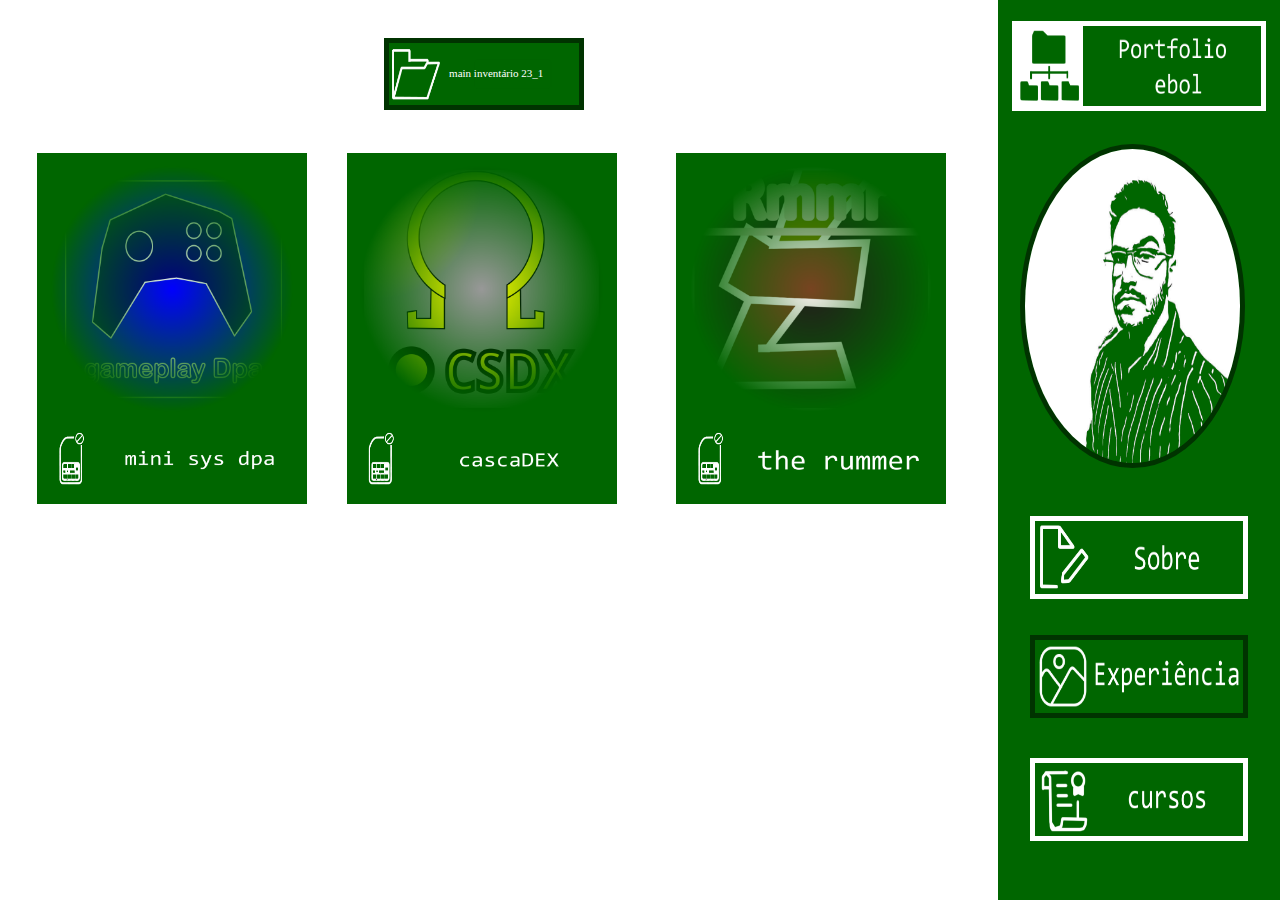
==== no1verde/oldie/pem/mi_1/index.html @ 61961867 "the rummer add" ====
<!DOCTYPE html>
<html>

	<head>
			<!-- estilo  -->
			<link rel="stylesheet" href="./style.css"/>
			<link rel="icon" 
      type="image/png" 
      href="../img_geral/favicon/fav.png"/>
		<!-- /estilo -->
	
		<!--  basico -->
			<title> Inv 23_1 </title>
			<meta name="viewport" content="width=device-width, initial-scale=1.0">
		<!-- /basico -->
	</head>
	<body>
		<div id="side1-PC">
			
			<div id="box-link-5-PC">

				<div id="box-img-9-PC">
					<img id="img-PC" src="../img_geral/pastas/ppe.png"/>	
				</div>

				<div id="box-texto-10-PC">
					<img id="img-2-PC" src="../img_geral/main_inv_23_1_text.svg"/>	
				</div>	
			</div>

			<a href="https://github.com/abel8260/plugin-mini-sys-dpa">
				<div id="box-1">
					<div id="title-img">
						<img id="img-PC" src="../img_geral/gdpa_greenslice.png"/>
					</div>

					<div id="icon-img">
						<img id="img-PC" src="../img_geral/content/novwchip.png"/>
					</div>

					<div id="about-img">
						<img id="img-2-PC" src="../img_geral/mini_sys_dpa_txt.png"/>
                    </div>
				</div>
			</a>

			<a href="https://github.com/abel8260/cascaDEX">
				<div id="box-2">
					<div id="title-img">
						<img id="img-PC" src="../img_geral/csdx_greenslice.png"/>
					</div>

					<div id="icon-img">
						<img id="img-PC" src="../img_geral/content/novwchip.png"/>
					</div>

					<div id="about-img">
						<img id="img-2-PC" src="../img_geral/csdx_greenslice_text.png"/>
                    </div>
				</div>
			</a>
			
			<a href="https://github.com/abel8260/Rummer--full">
				<div id="box-3">
					<div id="title-img">
						<img id="img-PC" src="../img_geral/the_rummer.png"/>
					</div>

					<div id="icon-img">
						<img id="img-PC" src="../img_geral/content/novwchip.png"/>
					</div>

					<div id="about-img">
					<img id="img-2-PC" src="../img_geral/the-rummer-txt.png"/>
                    </div>
				</div>
			</a>
		</div>
    
		<div id="side2-PC">
			<a href="../home/index.html">
			 
				<div id="title-link-PC">
					 <div style="background-color: white;" id="box-img-1-PC">
						<img id="img-PC" src="../img_geral/home/fav.png"/>	
					 </div>

					 <div id="box-texto-2-PC">
						<img id="img-2-PC" src="../img_geral/port-txt.png"/>
					 </div>				
				</div>
			</a>
			


			<img id="cross-perfil-PC" src="../img_geral/IMG.png"/>

			<div id="letter-box-PC">
				<a href="../home/index.html">
				     <div id="box-link-1-PC">

						 <div id="box-img-1-PC">
							<img id="img-PC" src="../img_geral/home/sobre.png"/>	
						 </div>

						 <div id="box-texto-2-PC">
							<img id="img-2-PC" src="../img_geral/sobre-txt.png"/>	
						 </div>	
					 </div>
				</a>

				<a href="../prontos/index.html">
	                <div id="box-link-2-PC">
						 <div id="box-img-3-PC">
							<img id="img-PC" src="../img_geral/home/design.png"/>	
						 </div>
						
						 <div id="box-texto-4-PC">
							<img id="img-2-PC" src="../img_geral/xp-txt.png"/>	
						 </div>
					</div>
				</a>

                <a href="../edu/index.html">
	                <div id="box-link-3-PC">
						 <div id="box-img-5-PC">
							<img id="img-PC" src="../img_geral/home/edu.png"/>	
						 </div>

						 <div id="box-texto-6-PC">
							<img id="img-2-PC" src="../img_geral/edu-txt.png"/>	
						 </div>
					</div>
                </a>
            </div>
        

        </div>

	</body>



</html>
---- no1verde/oldie/pem/mi_1/style.css ----
*{
	margin:0;
	padding:0;
	font-family: 'Inconsolata', monospace; 
	box-sizing:border-box; 
}

html, body{
	height:100%;
}

a{

	text-decoration:none; 

} 

#side2-PC{
	background-color:#006600; 
	float: left;
	display:inline-block;  
	width:22%;
	height:100%;
	position:absolute;
	left: 78%;
	top:0%;

}

#side1-PC{
	background-color: white; 
	float: left;
	display:inline-block;  
	width:78%;
	height:100%;
	position:absolute;
	left: 0%;
	top:0%;
	overflow-y: scroll;
}

#title-link-PC{
	background-color: black ;
    position:absolute;
	top:2.3%;
	left:5%;
	width:90%;
	height:10%;
    border: 5px solid white;
}


#cross-perfil-PC{

	border: 5px solid #003300;
	border-radius:50%; 
	position:absolute;
	top:16%;
	left:7.5%;
	width:80%;
	height:36%;

}

#letter-box-PC{

    position:absolute;
	top:55.2%;
	left:7%;
	width:86%;
	height:42%;

}

#box-link-1-PC{

	background-color: black ;
    position:absolute;
	top:5%;
	left:5%;
	width:90%;
	height:22%;
    border: 5px solid white;


}


#box-img-1-PC{

	background-color: #006600 ;
    position:absolute;
	top:0%;
	left:0%;
	width:27%;
	height: 100%;
    
}


#box-texto-2-PC{

	background-color: #006600 ;
    position:absolute;
	top:0%;
	left:27%;
	width:73%;
	height: 100%;

}


#box-link-2-PC{

	background-color: black ;
    position:absolute;
	top:36.5%;
	left:5%;
	width:90%;
	height:22%;
    border: 5px solid #003300;
	
}

#box-img-3-PC{

	background-color: #006600 ;
    position:absolute;
	top:0%;
	left:0%;
	width:27%;
	height: 100%;
    
}

#box-texto-4-PC{

	background-color: #006600 ;
    position:absolute;
	top:0%;
	left:27%;
	width:73%;
	height: 100%;

}

#box-link-3-PC{

	background-color: black ;
    position:absolute;
	top:69%;
	left:5%;
	width:90%;
	height:22%;
    border: 5px solid white;

}

#box-img-5-PC{

	background-color: #006600 ;
    position:absolute;
	top:0%;
	left:0%;
	width:27%;
	height: 100%;
    
}

#box-texto-6-PC{

	background-color: #006600 ;
    position:absolute;
	top:0%;
	left:27%;
	width:73%;
	height: 100%;

}



#box-link-4-PC{

	background-color: black ;
    position:absolute;
	top:89%;
	left:79%;
	width:20%;
	height:8%;
    border: 5px solid #003300;

}


#box-img-7-PC{

	background-color: #006600 ;
    position:absolute;
	top:0%;
	left:0%;
	width:27%;
	height: 100%;
    
}

#box-texto-8-PC{

	background-color: #006600 ;
    position:absolute;
	top:0%;
	left:27%;
	width:73%;
	height: 100%;

}


#img-PC{


    position:absolute;
	top:0%;
	left:0%;
	width:100%;
	height: 100%;


}
#img-2-PC{


    position:absolute;
	top:0%;
	left:0%;
	width:100%;
	height: 100%;


}

#box-link-1-PC:hover , #box-link-2-PC:hover, #box-link-3-PC:hover, #title-link-PC:hover{
border: 5px solid #003300;
}
#box-link-4-PC:hover, #box-1:hover, #box-2:hover, #box-3:hover, #box-4:hover, #box-5:hover, #box-6:hover,#box-7:hover, #box-8:hover, #box-9:hover{
	width:30%;
    height:30%;
    border: 5px solid black;
}




#box-link-5-PC{

	background-color: black ;
    position:absolute;
	top:4.2%;
	left:38.5%;
	width:20%;
	height:8%;
    border: 5px solid #003300;	

}

#box-img-9-PC{

	background-color: #006600 ;
    position:absolute;
	top:0%;
	left:0%;
	width:27%;
	height: 100%;	

}

#box-texto-10-PC{

	background-color: #006600 ;
    position:absolute;
	top:0%;
	left:27%;
	width:73%;
	height: 100%;

}







#box-1{
	position: absolute;
	margin-left:1.75%;
	top:17%;
    width:27%;
    height:39%;
    left:2%;
    background-color: #006600; 
    min-width:207px; 
}



#box-2{
	position: absolute;
	margin-left:1.75%;
	top:17%;
    width:27%;
    height:39%;
    background-color: #006600;
    left:33%; 
    min-width:207px; 
}


#box-3{
	position: absolute;
	margin-left:1.75%;
	top:17%;
    width:27%;
    height:39%;
    background-color: #006600;
    left:66%; 
    min-width:207px; 
}

#box-4{
	position: absolute;
	margin-left:1.75%;
	top:58%;
    width:27%;
    height:39%;
    background-color: #006600;
    left:2%; 
    min-width:207px; 
}

#box-5{
	position: absolute;
	margin-left:1.75%;
	top:58%;
    width:27%;
    height:39%;
    background-color: #006600;
    left:33%; 
    min-width:207px; 
}

#box-6{
	position: absolute;
	margin-left:1.75%;
	top:58%;
    width:27%;
    height:39%;
    background-color: #006600;
    left:66%;
    min-width:207px; 
}

#box-7{
	position: absolute;
	margin-left:1.75%;
	top:99%;
    width:27%;
    height:39%;
    background-color: #006600;
    left:2%;
    min-width:207px; 
}

#box-8{
	position: absolute;
	margin-left:1.75%;
	top:99%;
    width:27%;
    height:39%;
    background-color: #006600;
    left:33%;
    min-width:207px; 
}

#box-9{
	position: absolute;
	margin-left:1.75%;
	top:99%;
    width:27%;
    height:39%;
    background-color: #006600;
    left:66%;
    min-width:207px; 
}

#title-img{

	position: absolute;
	margin-left:5%;
	margin-top:5%;
    width:90%;
    height:70%;
    background-color: #006600; 

}

#icon-img{

	position: absolute;
	margin-left:5%;
	margin-top:1.5%;
    width:15%;
    height:16.5%;
    top:78%;
    background-color: #006600; 

}

#about-img{

	position: absolute;
	margin-left:5%;
	margin-top:1.5%;
    width:68.6%;
    height:16.5%;
    top:78%;
    left:21%;
    background-color: #006600; 
	
}



@media screen and (max-width: 762px) {


	#side1-PC{
	
		display:block;
		top:0%;
		width:100%;
	}

	#side2-PC{
	
		display:block;
		top:100%;
		left:0%;
		width:100%;
	}

    #box-1{

    min-width:207px;
    left:13px; 
    
    }
}

@media screen and (max-width: 962px) {

	#box-1{
		left:2.5%;
	}

	#box-2{
	    left:51.8%;
	}

	#box-3{
		top:58%;
	    left:2.5%; 
	    
	}
    
    #box-4{
		top:58%;
	    left:51.8%; 
	    
	}

	#box-5{
		top:99%;
	    left:2.5%; 
	    
	}
    
    #box-6{
		top:99%;
	    left:51.8%; 
	    
	}

	#box-7{
		top:140%;
	    left:2.5%; 
	    
	}
    
    #box-8{
		top:140%;
	    left:51.8%; 
	    
	}
    
    #box-9{
		top:181%;
	    left:2.5%; 
	    margin-bottom: 2%; 
	}

}

@media screen and (max-width: 400px) {

	#box-1{
		left:20.5%;
	}
	#box-2{
		top:58%;
	    left:20.5%;
	}
	#box-3{
		top:99.5%;
	    left:20.5%; 
	    
	}

	#box-4{
		top:141%;
	    left:20.5%; 
	    
	}
	#box-5{
		top:182.5%;
		left:20.5%;
	}
	#box-6{
		top:224%;
	    left:20.5%;
	}
	#box-7{
		top:265.5%;
	    left:20.5%; 
	    
	}

	#box-8{
		top:307%;
	    left:20.5%; 
	    
	}

	#box-9{
		top:348.5%;
	    left:20.5%; 
	    
	}
	#box-link-5-PC{
		  
		left:40%;
	}

	#side2-PC{
	
		display:block;
		top:100.5%;
		left:0%;
		width:100%;
	}

}
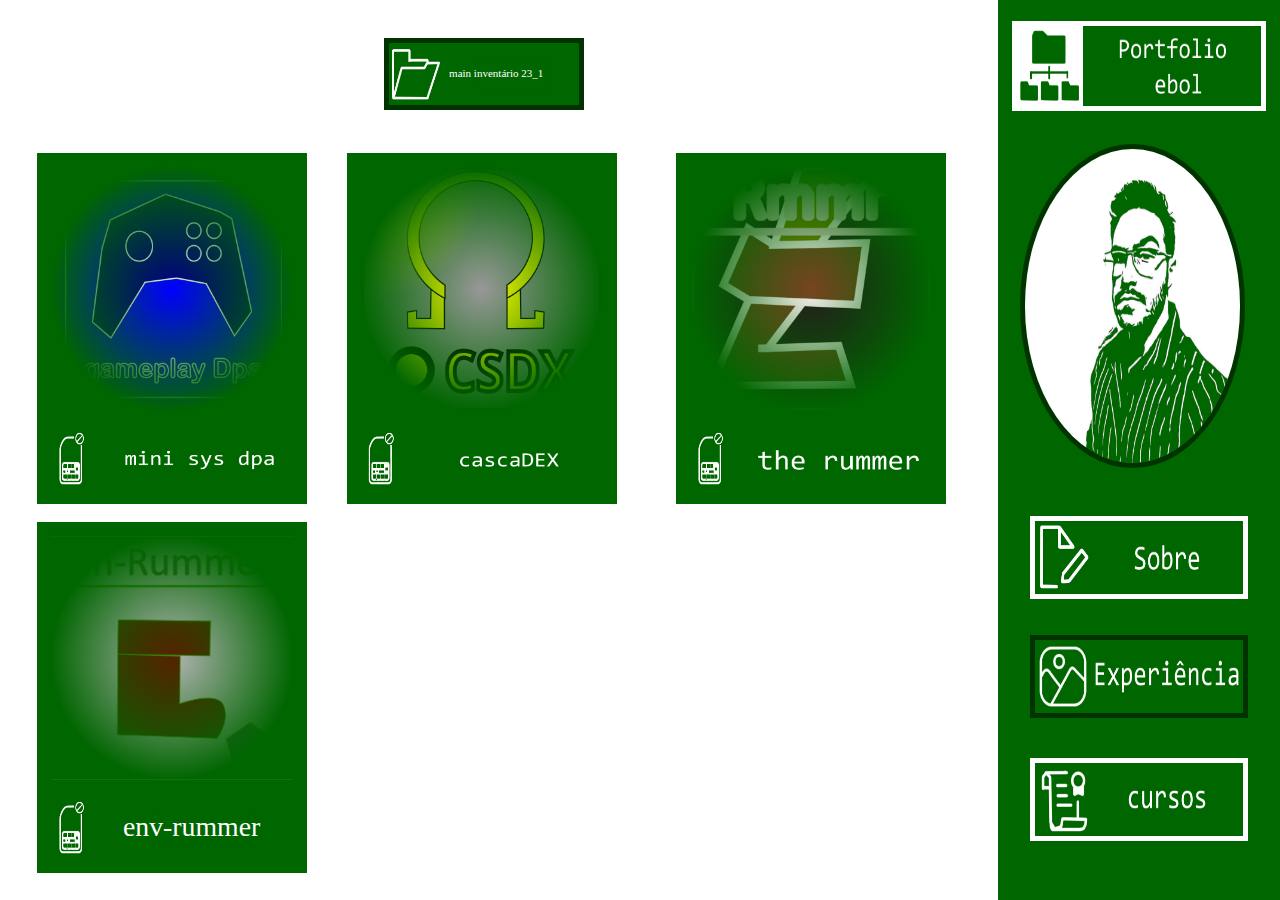
==== commit 4cdd03de: "env_rummer_add" ====
--- a/no1verde/oldie/pem/mi_1/index.html
+++ b/no1verde/oldie/pem/mi_1/index.html
@@ -75,6 +75,21 @@
                     </div>
 				</div>
 			</a>
+			<a href="https://github.com/abel8260/env-rmmr">
+				<div id="box-4">
+					<div id="title-img">
+						<img id="img-PC" src="../img_geral/env_rummer.svg"/>
+					</div>
+
+					<div id="icon-img">
+						<img id="img-PC" src="../img_geral/content/novwchip.png"/>
+					</div>
+
+					<div id="about-img">
+					<img id="img-2-PC" src="../img_geral/env_rummer_txt.svg"/>
+                    </div>
+				</div>
+			</a>
 		</div>
     
 		<div id="side2-PC">
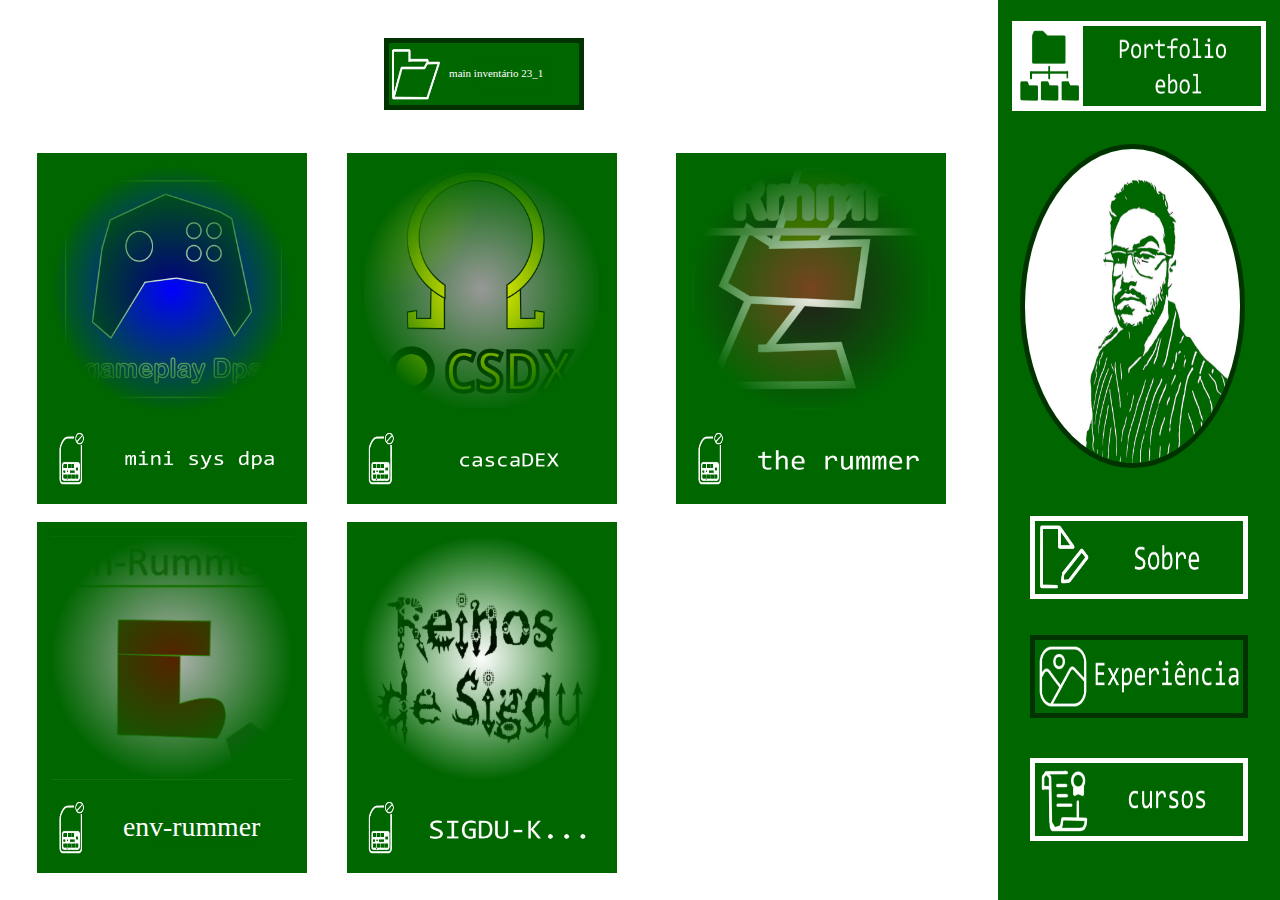
==== commit 427886dc: "update sigdu kingdom added" ====
--- a/no1verde/oldie/pem/mi_1/index.html
+++ b/no1verde/oldie/pem/mi_1/index.html
@@ -90,6 +90,21 @@
                     </div>
 				</div>
 			</a>
+			<a href="https://github.com/abel8260/forum">
+				<div id="box-5">
+					<div id="title-img">
+						<img id="img-PC" src="../img_geral/SK_IMG.png"/>
+					</div>
+
+					<div id="icon-img">
+						<img id="img-PC" src="../img_geral/content/novwchip.png"/>
+					</div>
+
+					<div id="about-img">
+					<img id="img-2-PC" src="../img_geral/sigdu-kingdom_text.png"/>
+                    </div>
+				</div>
+			</a>
 		</div>
     
 		<div id="side2-PC">
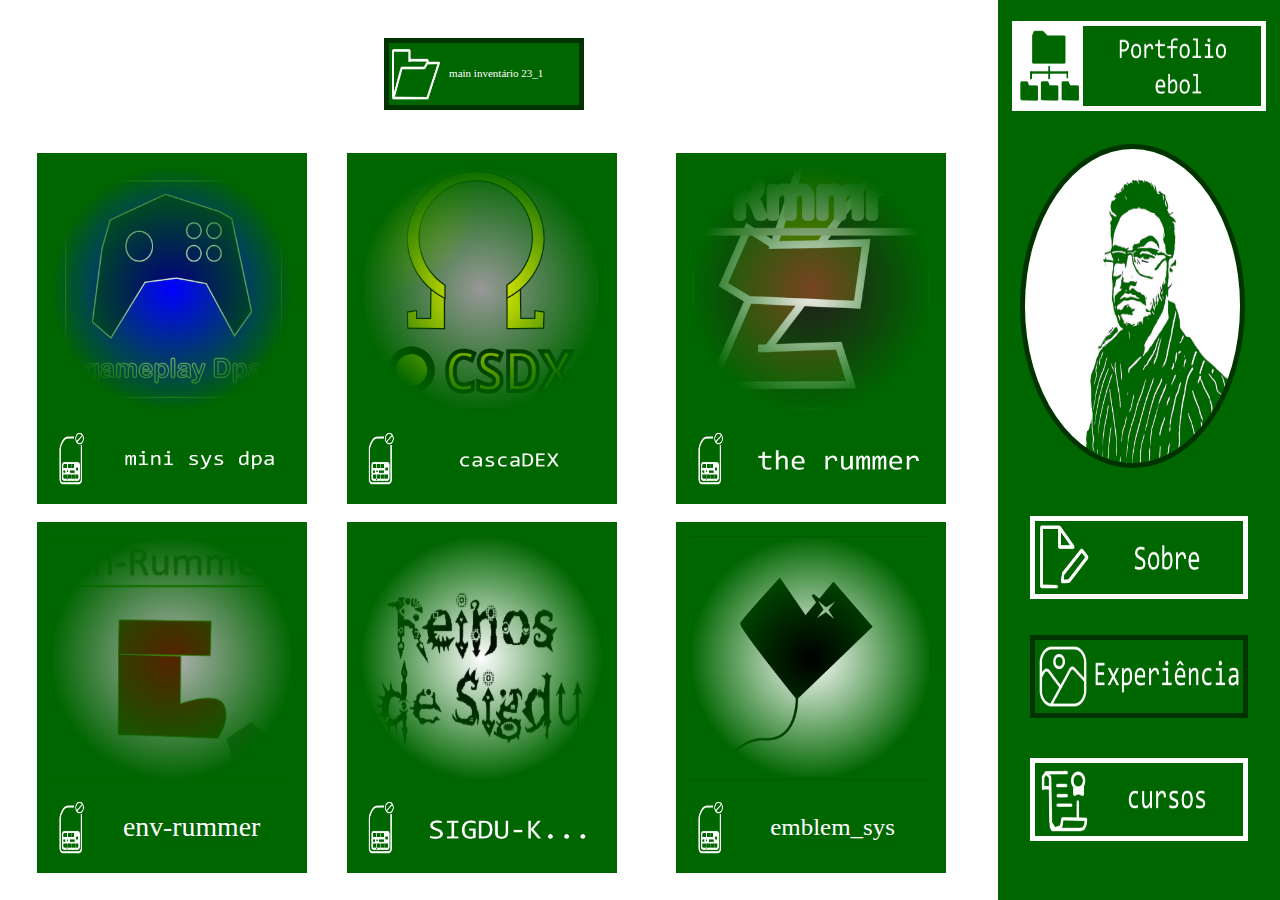
==== commit b3f0eec3: "wesio_2 add" ====
--- a/no1verde/oldie/pem/mi_1/index.html
+++ b/no1verde/oldie/pem/mi_1/index.html
@@ -105,6 +105,21 @@
                     </div>
 				</div>
 			</a>
+			<a href="https://github.com/abel8260/wesio-2">
+				<div id="box-6">
+					<div id="title-img">
+						<img id="img-PC" src="../img_geral/wesio_2.svg"/>
+					</div>
+
+					<div id="icon-img">
+						<img id="img-PC" src="../img_geral/content/novwchip.png"/>
+					</div>
+
+					<div id="about-img">
+						<img id="img-2-PC" src="../img_geral/emblem_sys_txt.svg"/>
+                    </div>
+				</div>
+			</a>
 		</div>
     
 		<div id="side2-PC">
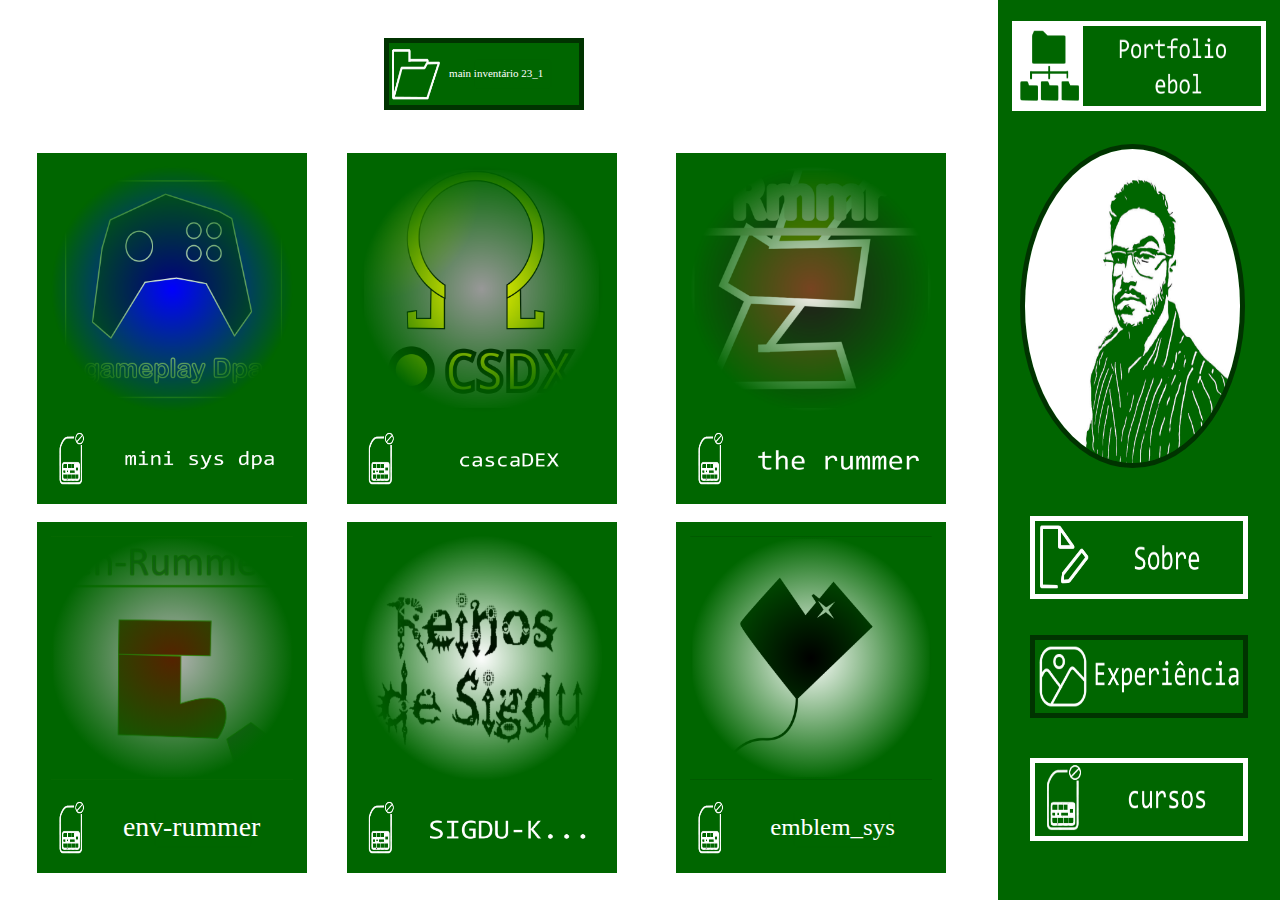
==== commit 5e52208e: "edu changed" ====
--- a/no1verde/oldie/pem/mi_1/index.html
+++ b/no1verde/oldie/pem/mi_1/index.html
@@ -166,10 +166,10 @@
 					</div>
 				</a>
 
-                <a href="../edu/index.html">
+                <a href="#">
 	                <div id="box-link-3-PC">
 						 <div id="box-img-5-PC">
-							<img id="img-PC" src="../img_geral/home/edu.png"/>	
+							<img id="img-PC" src="../img_geral/content/novwchip.png"/>	
 						 </div>
 
 						 <div id="box-texto-6-PC">
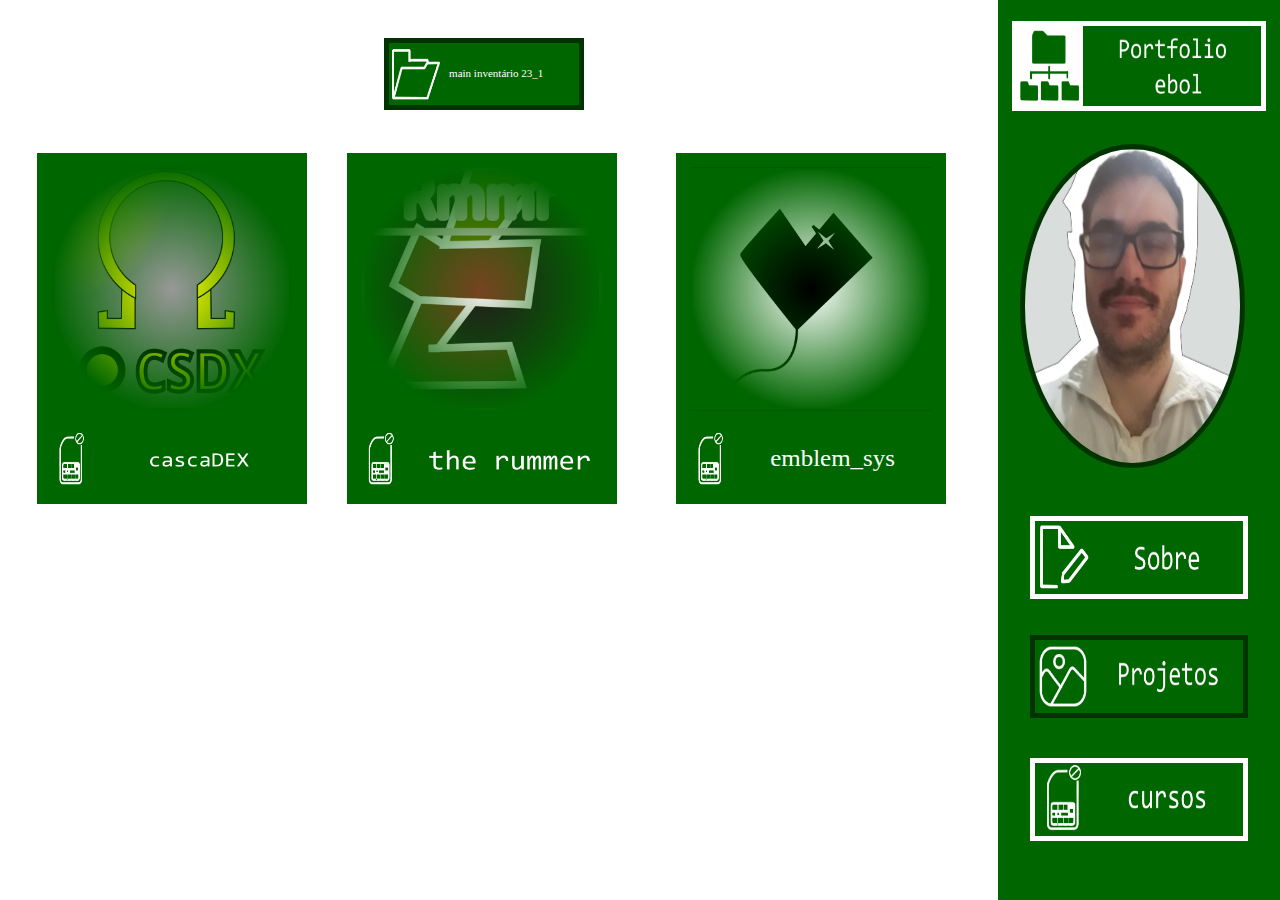
==== commit c11afe58: "Add files via upload" ====
--- a/no1verde/oldie/pem/mi_1/index.html
+++ b/no1verde/oldie/pem/mi_1/index.html
@@ -1,189 +1,146 @@
-<!DOCTYPE html>
-<html>
-
-	<head>
-			<!-- estilo  -->
-			<link rel="stylesheet" href="./style.css"/>
-			<link rel="icon" 
-      type="image/png" 
-      href="../img_geral/favicon/fav.png"/>
-		<!-- /estilo -->
-	
-		<!--  basico -->
-			<title> Inv 23_1 </title>
-			<meta name="viewport" content="width=device-width, initial-scale=1.0">
-		<!-- /basico -->
-	</head>
-	<body>
-		<div id="side1-PC">
-			
-			<div id="box-link-5-PC">
-
-				<div id="box-img-9-PC">
-					<img id="img-PC" src="../img_geral/pastas/ppe.png"/>	
-				</div>
-
-				<div id="box-texto-10-PC">
-					<img id="img-2-PC" src="../img_geral/main_inv_23_1_text.svg"/>	
-				</div>	
-			</div>
-
-			<a href="https://github.com/abel8260/plugin-mini-sys-dpa">
-				<div id="box-1">
-					<div id="title-img">
-						<img id="img-PC" src="../img_geral/gdpa_greenslice.png"/>
-					</div>
-
-					<div id="icon-img">
-						<img id="img-PC" src="../img_geral/content/novwchip.png"/>
-					</div>
-
-					<div id="about-img">
-						<img id="img-2-PC" src="../img_geral/mini_sys_dpa_txt.png"/>
-                    </div>
-				</div>
-			</a>
-
-			<a href="https://github.com/abel8260/cascaDEX">
-				<div id="box-2">
-					<div id="title-img">
-						<img id="img-PC" src="../img_geral/csdx_greenslice.png"/>
-					</div>
-
-					<div id="icon-img">
-						<img id="img-PC" src="../img_geral/content/novwchip.png"/>
-					</div>
-
-					<div id="about-img">
-						<img id="img-2-PC" src="../img_geral/csdx_greenslice_text.png"/>
-                    </div>
-				</div>
-			</a>
-			
-			<a href="https://github.com/abel8260/Rummer--full">
-				<div id="box-3">
-					<div id="title-img">
-						<img id="img-PC" src="../img_geral/the_rummer.png"/>
-					</div>
-
-					<div id="icon-img">
-						<img id="img-PC" src="../img_geral/content/novwchip.png"/>
-					</div>
-
-					<div id="about-img">
-					<img id="img-2-PC" src="../img_geral/the-rummer-txt.png"/>
-                    </div>
-				</div>
-			</a>
-			<a href="https://github.com/abel8260/env-rmmr">
-				<div id="box-4">
-					<div id="title-img">
-						<img id="img-PC" src="../img_geral/env_rummer.svg"/>
-					</div>
-
-					<div id="icon-img">
-						<img id="img-PC" src="../img_geral/content/novwchip.png"/>
-					</div>
-
-					<div id="about-img">
-					<img id="img-2-PC" src="../img_geral/env_rummer_txt.svg"/>
-                    </div>
-				</div>
-			</a>
-			<a href="https://github.com/abel8260/forum">
-				<div id="box-5">
-					<div id="title-img">
-						<img id="img-PC" src="../img_geral/SK_IMG.png"/>
-					</div>
-
-					<div id="icon-img">
-						<img id="img-PC" src="../img_geral/content/novwchip.png"/>
-					</div>
-
-					<div id="about-img">
-					<img id="img-2-PC" src="../img_geral/sigdu-kingdom_text.png"/>
-                    </div>
-				</div>
-			</a>
-			<a href="https://github.com/abel8260/wesio-2">
-				<div id="box-6">
-					<div id="title-img">
-						<img id="img-PC" src="../img_geral/wesio_2.svg"/>
-					</div>
-
-					<div id="icon-img">
-						<img id="img-PC" src="../img_geral/content/novwchip.png"/>
-					</div>
-
-					<div id="about-img">
-						<img id="img-2-PC" src="../img_geral/emblem_sys_txt.svg"/>
-                    </div>
-				</div>
-			</a>
-		</div>
-    
-		<div id="side2-PC">
-			<a href="../home/index.html">
-			 
-				<div id="title-link-PC">
-					 <div style="background-color: white;" id="box-img-1-PC">
-						<img id="img-PC" src="../img_geral/home/fav.png"/>	
-					 </div>
-
-					 <div id="box-texto-2-PC">
-						<img id="img-2-PC" src="../img_geral/port-txt.png"/>
-					 </div>				
-				</div>
-			</a>
-			
-
-
-			<img id="cross-perfil-PC" src="../img_geral/IMG.png"/>
-
-			<div id="letter-box-PC">
-				<a href="../home/index.html">
-				     <div id="box-link-1-PC">
-
-						 <div id="box-img-1-PC">
-							<img id="img-PC" src="../img_geral/home/sobre.png"/>	
-						 </div>
-
-						 <div id="box-texto-2-PC">
-							<img id="img-2-PC" src="../img_geral/sobre-txt.png"/>	
-						 </div>	
-					 </div>
-				</a>
-
-				<a href="../prontos/index.html">
-	                <div id="box-link-2-PC">
-						 <div id="box-img-3-PC">
-							<img id="img-PC" src="../img_geral/home/design.png"/>	
-						 </div>
-						
-						 <div id="box-texto-4-PC">
-							<img id="img-2-PC" src="../img_geral/xp-txt.png"/>	
-						 </div>
-					</div>
-				</a>
-
-                <a href="#">
-	                <div id="box-link-3-PC">
-						 <div id="box-img-5-PC">
-							<img id="img-PC" src="../img_geral/content/novwchip.png"/>	
-						 </div>
-
-						 <div id="box-texto-6-PC">
-							<img id="img-2-PC" src="../img_geral/edu-txt.png"/>	
-						 </div>
-					</div>
-                </a>
-            </div>
-        
-
-        </div>
-
-	</body>
-
-
-
+<!DOCTYPE html>
+<html>
+
+	<head>
+			<!-- estilo  -->
+			<link rel="stylesheet" href="./style.css"/>
+			<link rel="icon" 
+      type="image/png" 
+      href="../img_geral/favicon/fav.png"/>
+		<!-- /estilo -->
+	
+		<!--  basico -->
+			<title> Inv 23_1 </title>
+			<meta name="viewport" content="width=device-width, initial-scale=1.0">
+		<!-- /basico -->
+	</head>
+	<body>
+		<div id="side1-PC">
+			
+			<div id="box-link-5-PC">
+
+				<div id="box-img-9-PC">
+					<img id="img-PC" src="../img_geral/pastas/ppe.png"/>	
+				</div>
+
+				<div id="box-texto-10-PC">
+					<img id="img-2-PC" src="../img_geral/main_inv_23_1_text.svg"/>	
+				</div>	
+			</div>
+
+			
+
+			<a href="https://github.com/abel8260/cascaDEX">
+				<div id="box-1">
+					<div id="title-img">
+						<img id="img-PC" src="../img_geral/csdx_greenslice.png"/>
+					</div>
+
+					<div id="icon-img">
+						<img id="img-PC" src="../img_geral/content/novwchip.png"/>
+					</div>
+
+					<div id="about-img">
+						<img id="img-2-PC" src="../img_geral/csdx_greenslice_text.png"/>
+                    </div>
+				</div>
+			</a>
+			
+			<a href="https://github.com/abel8260/Rummer--full">
+				<div id="box-2">
+					<div id="title-img">
+						<img id="img-PC" src="../img_geral/the_rummer.png"/>
+					</div>
+
+					<div id="icon-img">
+						<img id="img-PC" src="../img_geral/content/novwchip.png"/>
+					</div>
+
+					<div id="about-img">
+					<img id="img-2-PC" src="../img_geral/the-rummer-txt.png"/>
+                    </div>
+				</div>
+			</a>
+			
+			<a href="https://github.com/abel8260/wesio-2">
+				<div id="box-3">
+					<div id="title-img">
+						<img id="img-PC" src="../img_geral/wesio_2.svg"/>
+					</div>
+
+					<div id="icon-img">
+						<img id="img-PC" src="../img_geral/content/novwchip.png"/>
+					</div>
+
+					<div id="about-img">
+						<img id="img-2-PC" src="../img_geral/emblem_sys_txt.svg"/>
+                    </div>
+				</div>
+			</a>
+		</div>
+    
+		<div id="side2-PC">
+			<a href="../home/index.html">
+			 
+				<div id="title-link-PC">
+					 <div style="background-color: white;" id="box-img-1-PC">
+						<img id="img-PC" src="../img_geral/home/fav.png"/>	
+					 </div>
+
+					 <div id="box-texto-2-PC">
+						<img id="img-2-PC" src="../img_geral/port-txt.png"/>
+					 </div>				
+				</div>
+			</a>
+			
+
+
+			<img id="cross-perfil-PC" src="../static/profile.png"/>
+
+			<div id="letter-box-PC">
+				<a href="../home/index.html">
+				     <div id="box-link-1-PC">
+
+						 <div id="box-img-1-PC">
+							<img id="img-PC" src="../img_geral/home/sobre.png"/>	
+						 </div>
+
+						 <div id="box-texto-2-PC">
+							<img id="img-2-PC" src="../img_geral/sobre-txt.png"/>	
+						 </div>	
+					 </div>
+				</a>
+
+				<a href="../prontos/index.html">
+	                <div id="box-link-2-PC">
+						 <div id="box-img-3-PC">
+							<img id="img-PC" src="../img_geral/home/design.png"/>	
+						 </div>
+						
+						 <div id="box-texto-4-PC">
+							<img id="img-2-PC" src="../img_geral/xp-txt.png"/>	
+						 </div>
+					</div>
+				</a>
+
+                <a href="#">
+	                <div id="box-link-3-PC">
+						 <div id="box-img-5-PC">
+							<img id="img-PC" src="../img_geral/content/novwchip.png"/>	
+						 </div>
+
+						 <div id="box-texto-6-PC">
+							<img id="img-2-PC" src="../img_geral/edu-txt.png"/>	
+						 </div>
+					</div>
+                </a>
+            </div>
+        
+
+        </div>
+
+	</body>
+
+
+
 </html>--- a/no1verde/oldie/pem/mi_1/style.css
+++ b/no1verde/oldie/pem/mi_1/style.css
@@ -1,573 +1,573 @@
-*{
-	margin:0;
-	padding:0;
-	font-family: 'Inconsolata', monospace; 
-	box-sizing:border-box; 
-}
-
-html, body{
-	height:100%;
-}
-
-a{
-
-	text-decoration:none; 
-
-} 
-
-#side2-PC{
-	background-color:#006600; 
-	float: left;
-	display:inline-block;  
-	width:22%;
-	height:100%;
-	position:absolute;
-	left: 78%;
-	top:0%;
-
-}
-
-#side1-PC{
-	background-color: white; 
-	float: left;
-	display:inline-block;  
-	width:78%;
-	height:100%;
-	position:absolute;
-	left: 0%;
-	top:0%;
-	overflow-y: scroll;
-}
-
-#title-link-PC{
-	background-color: black ;
-    position:absolute;
-	top:2.3%;
-	left:5%;
-	width:90%;
-	height:10%;
-    border: 5px solid white;
-}
-
-
-#cross-perfil-PC{
-
-	border: 5px solid #003300;
-	border-radius:50%; 
-	position:absolute;
-	top:16%;
-	left:7.5%;
-	width:80%;
-	height:36%;
-
-}
-
-#letter-box-PC{
-
-    position:absolute;
-	top:55.2%;
-	left:7%;
-	width:86%;
-	height:42%;
-
-}
-
-#box-link-1-PC{
-
-	background-color: black ;
-    position:absolute;
-	top:5%;
-	left:5%;
-	width:90%;
-	height:22%;
-    border: 5px solid white;
-
-
-}
-
-
-#box-img-1-PC{
-
-	background-color: #006600 ;
-    position:absolute;
-	top:0%;
-	left:0%;
-	width:27%;
-	height: 100%;
-    
-}
-
-
-#box-texto-2-PC{
-
-	background-color: #006600 ;
-    position:absolute;
-	top:0%;
-	left:27%;
-	width:73%;
-	height: 100%;
-
-}
-
-
-#box-link-2-PC{
-
-	background-color: black ;
-    position:absolute;
-	top:36.5%;
-	left:5%;
-	width:90%;
-	height:22%;
-    border: 5px solid #003300;
-	
-}
-
-#box-img-3-PC{
-
-	background-color: #006600 ;
-    position:absolute;
-	top:0%;
-	left:0%;
-	width:27%;
-	height: 100%;
-    
-}
-
-#box-texto-4-PC{
-
-	background-color: #006600 ;
-    position:absolute;
-	top:0%;
-	left:27%;
-	width:73%;
-	height: 100%;
-
-}
-
-#box-link-3-PC{
-
-	background-color: black ;
-    position:absolute;
-	top:69%;
-	left:5%;
-	width:90%;
-	height:22%;
-    border: 5px solid white;
-
-}
-
-#box-img-5-PC{
-
-	background-color: #006600 ;
-    position:absolute;
-	top:0%;
-	left:0%;
-	width:27%;
-	height: 100%;
-    
-}
-
-#box-texto-6-PC{
-
-	background-color: #006600 ;
-    position:absolute;
-	top:0%;
-	left:27%;
-	width:73%;
-	height: 100%;
-
-}
-
-
-
-#box-link-4-PC{
-
-	background-color: black ;
-    position:absolute;
-	top:89%;
-	left:79%;
-	width:20%;
-	height:8%;
-    border: 5px solid #003300;
-
-}
-
-
-#box-img-7-PC{
-
-	background-color: #006600 ;
-    position:absolute;
-	top:0%;
-	left:0%;
-	width:27%;
-	height: 100%;
-    
-}
-
-#box-texto-8-PC{
-
-	background-color: #006600 ;
-    position:absolute;
-	top:0%;
-	left:27%;
-	width:73%;
-	height: 100%;
-
-}
-
-
-#img-PC{
-
-
-    position:absolute;
-	top:0%;
-	left:0%;
-	width:100%;
-	height: 100%;
-
-
-}
-#img-2-PC{
-
-
-    position:absolute;
-	top:0%;
-	left:0%;
-	width:100%;
-	height: 100%;
-
-
-}
-
-#box-link-1-PC:hover , #box-link-2-PC:hover, #box-link-3-PC:hover, #title-link-PC:hover{
-border: 5px solid #003300;
-}
-#box-link-4-PC:hover, #box-1:hover, #box-2:hover, #box-3:hover, #box-4:hover, #box-5:hover, #box-6:hover,#box-7:hover, #box-8:hover, #box-9:hover{
-	width:30%;
-    height:30%;
-    border: 5px solid black;
-}
-
-
-
-
-#box-link-5-PC{
-
-	background-color: black ;
-    position:absolute;
-	top:4.2%;
-	left:38.5%;
-	width:20%;
-	height:8%;
-    border: 5px solid #003300;	
-
-}
-
-#box-img-9-PC{
-
-	background-color: #006600 ;
-    position:absolute;
-	top:0%;
-	left:0%;
-	width:27%;
-	height: 100%;	
-
-}
-
-#box-texto-10-PC{
-
-	background-color: #006600 ;
-    position:absolute;
-	top:0%;
-	left:27%;
-	width:73%;
-	height: 100%;
-
-}
-
-
-
-
-
-
-
-#box-1{
-	position: absolute;
-	margin-left:1.75%;
-	top:17%;
-    width:27%;
-    height:39%;
-    left:2%;
-    background-color: #006600; 
-    min-width:207px; 
-}
-
-
-
-#box-2{
-	position: absolute;
-	margin-left:1.75%;
-	top:17%;
-    width:27%;
-    height:39%;
-    background-color: #006600;
-    left:33%; 
-    min-width:207px; 
-}
-
-
-#box-3{
-	position: absolute;
-	margin-left:1.75%;
-	top:17%;
-    width:27%;
-    height:39%;
-    background-color: #006600;
-    left:66%; 
-    min-width:207px; 
-}
-
-#box-4{
-	position: absolute;
-	margin-left:1.75%;
-	top:58%;
-    width:27%;
-    height:39%;
-    background-color: #006600;
-    left:2%; 
-    min-width:207px; 
-}
-
-#box-5{
-	position: absolute;
-	margin-left:1.75%;
-	top:58%;
-    width:27%;
-    height:39%;
-    background-color: #006600;
-    left:33%; 
-    min-width:207px; 
-}
-
-#box-6{
-	position: absolute;
-	margin-left:1.75%;
-	top:58%;
-    width:27%;
-    height:39%;
-    background-color: #006600;
-    left:66%;
-    min-width:207px; 
-}
-
-#box-7{
-	position: absolute;
-	margin-left:1.75%;
-	top:99%;
-    width:27%;
-    height:39%;
-    background-color: #006600;
-    left:2%;
-    min-width:207px; 
-}
-
-#box-8{
-	position: absolute;
-	margin-left:1.75%;
-	top:99%;
-    width:27%;
-    height:39%;
-    background-color: #006600;
-    left:33%;
-    min-width:207px; 
-}
-
-#box-9{
-	position: absolute;
-	margin-left:1.75%;
-	top:99%;
-    width:27%;
-    height:39%;
-    background-color: #006600;
-    left:66%;
-    min-width:207px; 
-}
-
-#title-img{
-
-	position: absolute;
-	margin-left:5%;
-	margin-top:5%;
-    width:90%;
-    height:70%;
-    background-color: #006600; 
-
-}
-
-#icon-img{
-
-	position: absolute;
-	margin-left:5%;
-	margin-top:1.5%;
-    width:15%;
-    height:16.5%;
-    top:78%;
-    background-color: #006600; 
-
-}
-
-#about-img{
-
-	position: absolute;
-	margin-left:5%;
-	margin-top:1.5%;
-    width:68.6%;
-    height:16.5%;
-    top:78%;
-    left:21%;
-    background-color: #006600; 
-	
-}
-
-
-
-@media screen and (max-width: 762px) {
-
-
-	#side1-PC{
-	
-		display:block;
-		top:0%;
-		width:100%;
-	}
-
-	#side2-PC{
-	
-		display:block;
-		top:100%;
-		left:0%;
-		width:100%;
-	}
-
-    #box-1{
-
-    min-width:207px;
-    left:13px; 
-    
-    }
-}
-
-@media screen and (max-width: 962px) {
-
-	#box-1{
-		left:2.5%;
-	}
-
-	#box-2{
-	    left:51.8%;
-	}
-
-	#box-3{
-		top:58%;
-	    left:2.5%; 
-	    
-	}
-    
-    #box-4{
-		top:58%;
-	    left:51.8%; 
-	    
-	}
-
-	#box-5{
-		top:99%;
-	    left:2.5%; 
-	    
-	}
-    
-    #box-6{
-		top:99%;
-	    left:51.8%; 
-	    
-	}
-
-	#box-7{
-		top:140%;
-	    left:2.5%; 
-	    
-	}
-    
-    #box-8{
-		top:140%;
-	    left:51.8%; 
-	    
-	}
-    
-    #box-9{
-		top:181%;
-	    left:2.5%; 
-	    margin-bottom: 2%; 
-	}
-
-}
-
-@media screen and (max-width: 400px) {
-
-	#box-1{
-		left:20.5%;
-	}
-	#box-2{
-		top:58%;
-	    left:20.5%;
-	}
-	#box-3{
-		top:99.5%;
-	    left:20.5%; 
-	    
-	}
-
-	#box-4{
-		top:141%;
-	    left:20.5%; 
-	    
-	}
-	#box-5{
-		top:182.5%;
-		left:20.5%;
-	}
-	#box-6{
-		top:224%;
-	    left:20.5%;
-	}
-	#box-7{
-		top:265.5%;
-	    left:20.5%; 
-	    
-	}
-
-	#box-8{
-		top:307%;
-	    left:20.5%; 
-	    
-	}
-
-	#box-9{
-		top:348.5%;
-	    left:20.5%; 
-	    
-	}
-	#box-link-5-PC{
-		  
-		left:40%;
-	}
-
-	#side2-PC{
-	
-		display:block;
-		top:100.5%;
-		left:0%;
-		width:100%;
-	}
-
-}
-
+*{
+	margin:0;
+	padding:0;
+	font-family: 'Inconsolata', monospace; 
+	box-sizing:border-box; 
+}
+
+html, body{
+	height:100%;
+}
+
+a{
+
+	text-decoration:none; 
+
+} 
+
+#side2-PC{
+	background-color:#006600; 
+	float: left;
+	display:inline-block;  
+	width:22%;
+	height:100%;
+	position:absolute;
+	left: 78%;
+	top:0%;
+
+}
+
+#side1-PC{
+	background-color: white; 
+	float: left;
+	display:inline-block;  
+	width:78%;
+	height:100%;
+	position:absolute;
+	left: 0%;
+	top:0%;
+	overflow-y: scroll;
+}
+
+#title-link-PC{
+	background-color: black ;
+    position:absolute;
+	top:2.3%;
+	left:5%;
+	width:90%;
+	height:10%;
+    border: 5px solid white;
+}
+
+
+#cross-perfil-PC{
+
+	border: 5px solid #003300;
+	border-radius:50%; 
+	position:absolute;
+	top:16%;
+	left:7.5%;
+	width:80%;
+	height:36%;
+
+}
+
+#letter-box-PC{
+
+    position:absolute;
+	top:55.2%;
+	left:7%;
+	width:86%;
+	height:42%;
+
+}
+
+#box-link-1-PC{
+
+	background-color: black ;
+    position:absolute;
+	top:5%;
+	left:5%;
+	width:90%;
+	height:22%;
+    border: 5px solid white;
+
+
+}
+
+
+#box-img-1-PC{
+
+	background-color: #006600 ;
+    position:absolute;
+	top:0%;
+	left:0%;
+	width:27%;
+	height: 100%;
+    
+}
+
+
+#box-texto-2-PC{
+
+	background-color: #006600 ;
+    position:absolute;
+	top:0%;
+	left:27%;
+	width:73%;
+	height: 100%;
+
+}
+
+
+#box-link-2-PC{
+
+	background-color: black ;
+    position:absolute;
+	top:36.5%;
+	left:5%;
+	width:90%;
+	height:22%;
+    border: 5px solid #003300;
+	
+}
+
+#box-img-3-PC{
+
+	background-color: #006600 ;
+    position:absolute;
+	top:0%;
+	left:0%;
+	width:27%;
+	height: 100%;
+    
+}
+
+#box-texto-4-PC{
+
+	background-color: #006600 ;
+    position:absolute;
+	top:0%;
+	left:27%;
+	width:73%;
+	height: 100%;
+
+}
+
+#box-link-3-PC{
+
+	background-color: black ;
+    position:absolute;
+	top:69%;
+	left:5%;
+	width:90%;
+	height:22%;
+    border: 5px solid white;
+
+}
+
+#box-img-5-PC{
+
+	background-color: #006600 ;
+    position:absolute;
+	top:0%;
+	left:0%;
+	width:27%;
+	height: 100%;
+    
+}
+
+#box-texto-6-PC{
+
+	background-color: #006600 ;
+    position:absolute;
+	top:0%;
+	left:27%;
+	width:73%;
+	height: 100%;
+
+}
+
+
+
+#box-link-4-PC{
+
+	background-color: black ;
+    position:absolute;
+	top:89%;
+	left:79%;
+	width:20%;
+	height:8%;
+    border: 5px solid #003300;
+
+}
+
+
+#box-img-7-PC{
+
+	background-color: #006600 ;
+    position:absolute;
+	top:0%;
+	left:0%;
+	width:27%;
+	height: 100%;
+    
+}
+
+#box-texto-8-PC{
+
+	background-color: #006600 ;
+    position:absolute;
+	top:0%;
+	left:27%;
+	width:73%;
+	height: 100%;
+
+}
+
+
+#img-PC{
+
+
+    position:absolute;
+	top:0%;
+	left:0%;
+	width:100%;
+	height: 100%;
+
+
+}
+#img-2-PC{
+
+
+    position:absolute;
+	top:0%;
+	left:0%;
+	width:100%;
+	height: 100%;
+
+
+}
+
+#box-link-1-PC:hover , #box-link-2-PC:hover, #box-link-3-PC:hover, #title-link-PC:hover{
+border: 5px solid #003300;
+}
+#box-link-4-PC:hover, #box-1:hover, #box-2:hover, #box-3:hover, #box-4:hover, #box-5:hover, #box-6:hover,#box-7:hover, #box-8:hover, #box-9:hover{
+	width:30%;
+    height:30%;
+    border: 5px solid black;
+}
+
+
+
+
+#box-link-5-PC{
+
+	background-color: black ;
+    position:absolute;
+	top:4.2%;
+	left:38.5%;
+	width:20%;
+	height:8%;
+    border: 5px solid #003300;	
+
+}
+
+#box-img-9-PC{
+
+	background-color: #006600 ;
+    position:absolute;
+	top:0%;
+	left:0%;
+	width:27%;
+	height: 100%;	
+
+}
+
+#box-texto-10-PC{
+
+	background-color: #006600 ;
+    position:absolute;
+	top:0%;
+	left:27%;
+	width:73%;
+	height: 100%;
+
+}
+
+
+
+
+
+
+
+#box-1{
+	position: absolute;
+	margin-left:1.75%;
+	top:17%;
+    width:27%;
+    height:39%;
+    left:2%;
+    background-color: #006600; 
+    min-width:207px; 
+}
+
+
+
+#box-2{
+	position: absolute;
+	margin-left:1.75%;
+	top:17%;
+    width:27%;
+    height:39%;
+    background-color: #006600;
+    left:33%; 
+    min-width:207px; 
+}
+
+
+#box-3{
+	position: absolute;
+	margin-left:1.75%;
+	top:17%;
+    width:27%;
+    height:39%;
+    background-color: #006600;
+    left:66%; 
+    min-width:207px; 
+}
+
+#box-4{
+	position: absolute;
+	margin-left:1.75%;
+	top:58%;
+    width:27%;
+    height:39%;
+    background-color: #006600;
+    left:2%; 
+    min-width:207px; 
+}
+
+#box-5{
+	position: absolute;
+	margin-left:1.75%;
+	top:58%;
+    width:27%;
+    height:39%;
+    background-color: #006600;
+    left:33%; 
+    min-width:207px; 
+}
+
+#box-6{
+	position: absolute;
+	margin-left:1.75%;
+	top:58%;
+    width:27%;
+    height:39%;
+    background-color: #006600;
+    left:66%;
+    min-width:207px; 
+}
+
+#box-7{
+	position: absolute;
+	margin-left:1.75%;
+	top:99%;
+    width:27%;
+    height:39%;
+    background-color: #006600;
+    left:2%;
+    min-width:207px; 
+}
+
+#box-8{
+	position: absolute;
+	margin-left:1.75%;
+	top:99%;
+    width:27%;
+    height:39%;
+    background-color: #006600;
+    left:33%;
+    min-width:207px; 
+}
+
+#box-9{
+	position: absolute;
+	margin-left:1.75%;
+	top:99%;
+    width:27%;
+    height:39%;
+    background-color: #006600;
+    left:66%;
+    min-width:207px; 
+}
+
+#title-img{
+
+	position: absolute;
+	margin-left:5%;
+	margin-top:5%;
+    width:90%;
+    height:70%;
+    background-color: #006600; 
+
+}
+
+#icon-img{
+
+	position: absolute;
+	margin-left:5%;
+	margin-top:1.5%;
+    width:15%;
+    height:16.5%;
+    top:78%;
+    background-color: #006600; 
+
+}
+
+#about-img{
+
+	position: absolute;
+	margin-left:5%;
+	margin-top:1.5%;
+    width:68.6%;
+    height:16.5%;
+    top:78%;
+    left:21%;
+    background-color: #006600; 
+	
+}
+
+
+
+@media screen and (max-width: 762px) {
+
+
+	#side1-PC{
+	
+		display:block;
+		top:0%;
+		width:100%;
+	}
+
+	#side2-PC{
+	
+		display:block;
+		top:100%;
+		left:0%;
+		width:100%;
+	}
+
+    #box-1{
+
+    min-width:207px;
+    left:13px; 
+    
+    }
+}
+
+@media screen and (max-width: 962px) {
+
+	#box-1{
+		left:2.5%;
+	}
+
+	#box-2{
+	    left:51.8%;
+	}
+
+	#box-3{
+		top:58%;
+	    left:2.5%; 
+	    
+	}
+    
+    #box-4{
+		top:58%;
+	    left:51.8%; 
+	    
+	}
+
+	#box-5{
+		top:99%;
+	    left:2.5%; 
+	    
+	}
+    
+    #box-6{
+		top:99%;
+	    left:51.8%; 
+	    
+	}
+
+	#box-7{
+		top:140%;
+	    left:2.5%; 
+	    
+	}
+    
+    #box-8{
+		top:140%;
+	    left:51.8%; 
+	    
+	}
+    
+    #box-9{
+		top:181%;
+	    left:2.5%; 
+	    margin-bottom: 2%; 
+	}
+
+}
+
+@media screen and (max-width: 400px) {
+
+	#box-1{
+		left:20.5%;
+	}
+	#box-2{
+		top:58%;
+	    left:20.5%;
+	}
+	#box-3{
+		top:99.5%;
+	    left:20.5%; 
+	    
+	}
+
+	#box-4{
+		top:141%;
+	    left:20.5%; 
+	    
+	}
+	#box-5{
+		top:182.5%;
+		left:20.5%;
+	}
+	#box-6{
+		top:224%;
+	    left:20.5%;
+	}
+	#box-7{
+		top:265.5%;
+	    left:20.5%; 
+	    
+	}
+
+	#box-8{
+		top:307%;
+	    left:20.5%; 
+	    
+	}
+
+	#box-9{
+		top:348.5%;
+	    left:20.5%; 
+	    
+	}
+	#box-link-5-PC{
+		  
+		left:40%;
+	}
+
+	#side2-PC{
+	
+		display:block;
+		top:100.5%;
+		left:0%;
+		width:100%;
+	}
+
+}
+
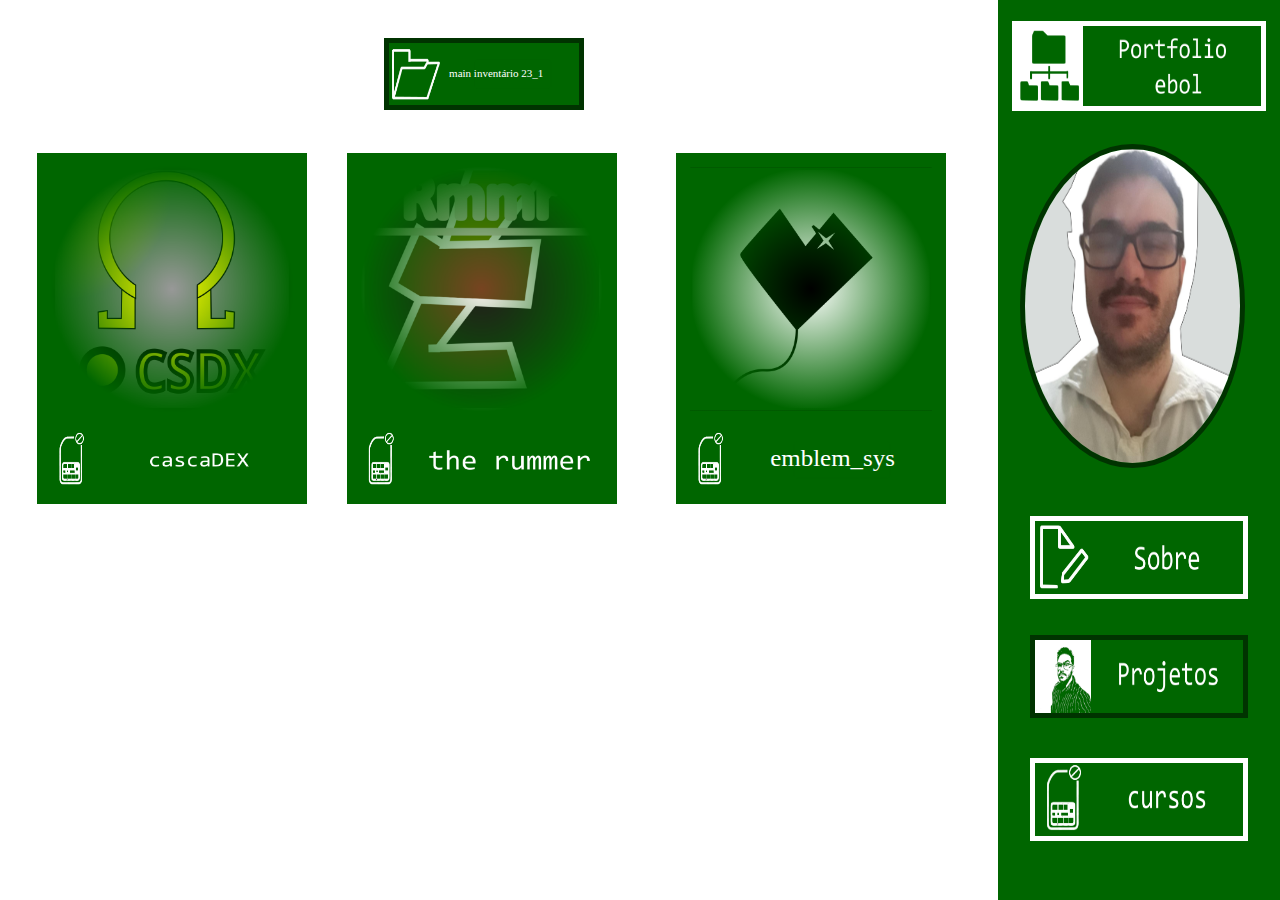
==== commit cd2f1ffe: "change profile pic" ====
--- a/no1verde/oldie/pem/mi_1/index.html
+++ b/no1verde/oldie/pem/mi_1/index.html
@@ -114,7 +114,7 @@
 				<a href="../prontos/index.html">
 	                <div id="box-link-2-PC">
 						 <div id="box-img-3-PC">
-							<img id="img-PC" src="../img_geral/home/design.png"/>	
+							<img id="img-PC" src="../img_geral/IMG.png"/>	
 						 </div>
 						
 						 <div id="box-texto-4-PC">
@@ -143,4 +143,4 @@
 
 
 
-</html>+</html>
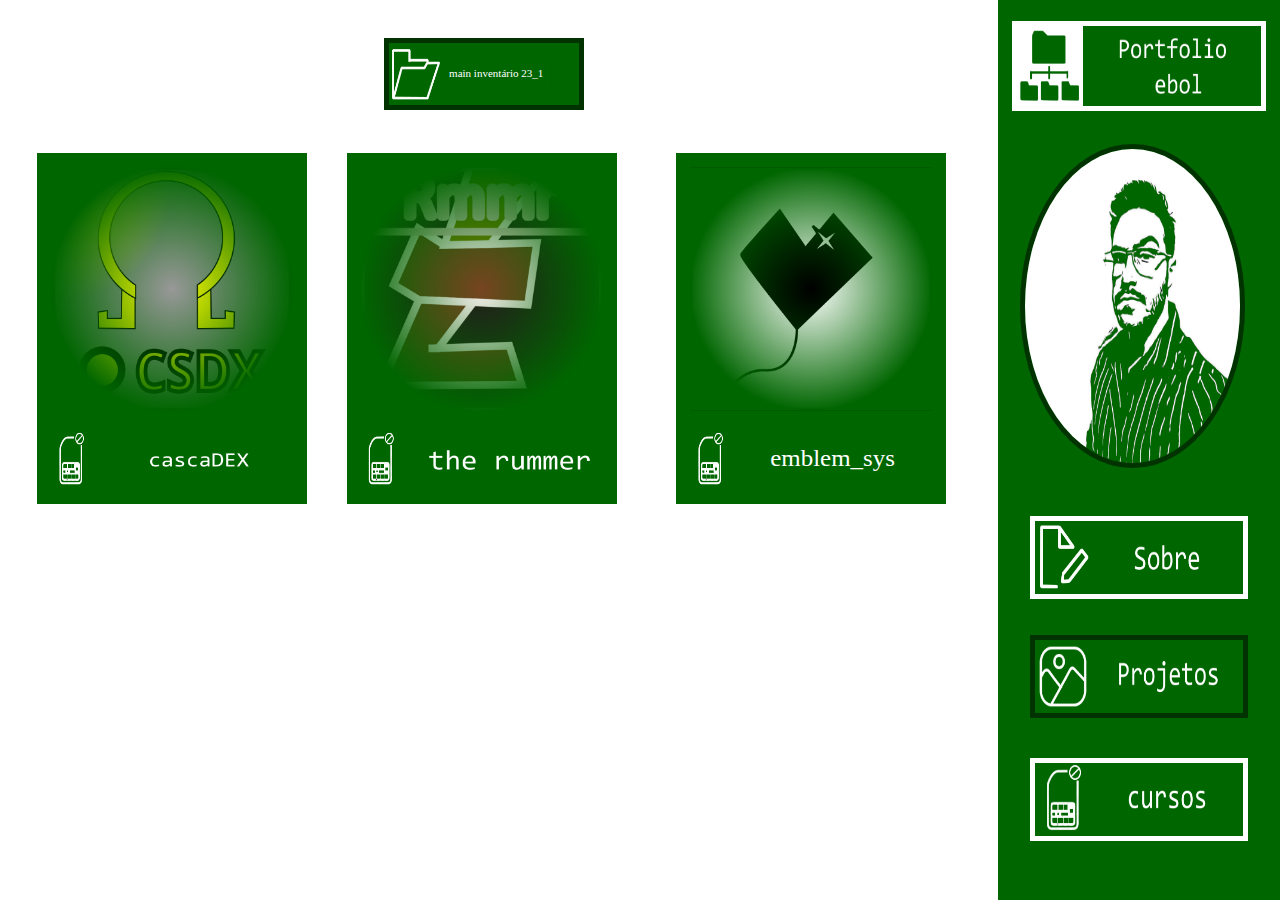
==== commit 3f0b7ff9: "profile pic and project pic" ====
--- a/no1verde/oldie/pem/mi_1/index.html
+++ b/no1verde/oldie/pem/mi_1/index.html
@@ -95,7 +95,7 @@
 			
 
 
-			<img id="cross-perfil-PC" src="../static/profile.png"/>
+			<img id="cross-perfil-PC" src="../img_geral/IMG.png"/>
 
 			<div id="letter-box-PC">
 				<a href="../home/index.html">
@@ -114,7 +114,7 @@
 				<a href="../prontos/index.html">
 	                <div id="box-link-2-PC">
 						 <div id="box-img-3-PC">
-							<img id="img-PC" src="../img_geral/IMG.png"/>	
+							<img id="img-PC" src="../img_geral/home/design.png"/>	
 						 </div>
 						
 						 <div id="box-texto-4-PC">
